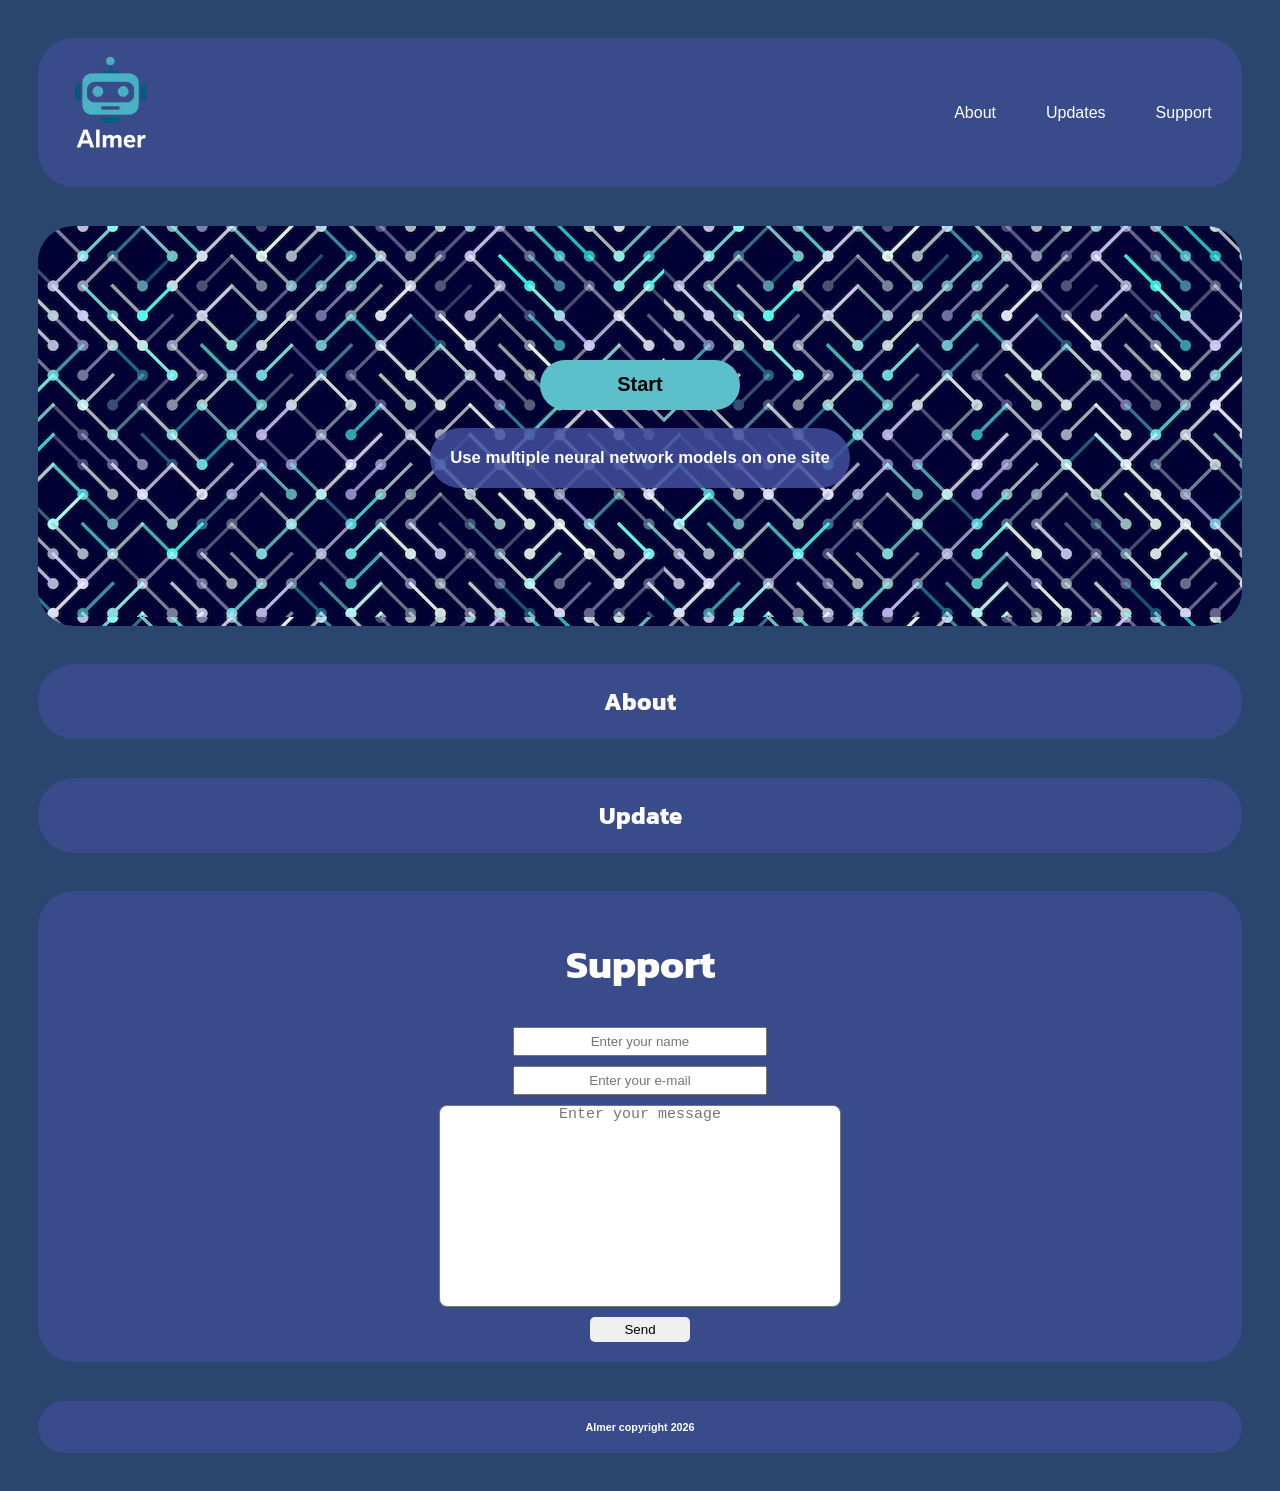
==== index.html @ 60244625 "1.0" ====
<!DOCTYPE html>
<html lang="en">
<head>
    <meta charset="UTF-8">
    <meta name="viewport" content="width=device-width, initial-scale=1.0">
    <title>AImer</title>
    <link rel="stylesheet" href="style.css">
</head>
<body>
    <header>
        <div class="logo">
           <img src="images/logog.png" alt="logocompany" class="logoimg">
        </div>
        <nav>
            <ul>
                <li><a href="" class="nava">About</a></li>
                <li><a href="" class="nava">Updates</a></li>
                <li><a href="" class="nava">Support</a></li>
            </ul>
        </nav>
    </header>
    <main>
        <section class="mainpage">
             <div class="start">
                <button class="start2">Start</button>
             </div>
             <div class="h6div">
             <h6>Use multiple neural network models on one site</h6>
            </div>
        </section>
        <div>

        </div>
        <section class="about">
            <h1 class="abouth1">About</h1>
        </section>
        <div>

        </div>
        <section class="update">
            <h1 class="updateh1">Update</h1>
        </section>
        <div>

        </div>
        <section class="support">
            <h1 class="supporth1">Support</h1>
            <form action="">
                <input type="text" placeholder="Enter your name">
                <input type="email" placeholder="Enter your e-mail">
                <textarea name="" id="" placeholder="Enter your message"></textarea>
                <button class="send">Send</button>
            </form>
        </section>
        <div>

        </div>
    </main>
    <footer>
        <h6>AImer copyright 2026</h6>
    </footer>
    <script src="script.js"></script>
</body>
</html>
---- style.css ----
@import url('https://fonts.googleapis.com/css2?family=Google+Sans:ital,opsz,wght@0,17..18,400..700;1,17..18,400..700&family=Kanit:ital,wght@0,100;0,200;0,300;0,400;0,500;0,600;0,700;0,800;0,900;1,100;1,200;1,300;1,400;1,500;1,600;1,700;1,800;1,900&display=swap');

* {
    margin: 0;
    padding: 0;
}

body {
    font-family: "Google Sans", sans-serif;
    background-color: #2A456E;
}

h1 {
    font-family: "Kanit", sans-serif;
}

header {
    background-color: #434f9d9c;
    border-radius: 36px;
    margin: 3%;
    display: flex;
    align-items:center ;
    justify-content: space-between;

}

.logoimg {
    width:145px ;
    height: 145px;
}

ul {
    display: flex;
    list-style: none;
    gap: 50px;
    margin-right: 30px;
}

.nava {
    text-decoration: none;
    color: white;

}

.nava:hover {
    color: aquamarine;
}

footer {
    background-color: #434f9d9c;
    border-radius: 36px;
    margin: 3%;
    display: flex;
    align-items:center ;
    justify-content: center;
    padding: 20px;
    color: white;
     font-family: "Google Sans", sans-serif;

}

section {
    background-color: #434f9d9c;
    border-radius: 36px;
    margin: 3%;
    display: flex;
    align-items:center ;
    justify-content: center;
    padding: 20px;
    color: white;
    font-family: "Google Sans", sans-serif;

}

.start2 {
    background-color:#5BC0CA ;
    border-radius: 25px;
    width: 200px;
    height: 50px;
    font-size: 20px;
    font-family: "Google Sans", sans-serif;
    border: none;
    font-weight: 600;

}

.h6div {
    background-color: #434f9dd8;
    border-radius: 36px;
    padding: 0.5%;
    margin: 0.3%;
    display: flex;
    align-items:center ;
    justify-content: center;
    padding: 20px;
    color: white;
    font-family: "Google Sans", sans-serif;

}

.mainpage {
    gap: 15px;
    display: flex;
    justify-content: center;
    align-items: center;
    flex-direction: column;
    font-size: 25px;
    height: 40vh;
    background-image: url(images/technology-vector-seamless-pattern-banner-geometric-striped-ornament-monochrome-linear-background-illustration_1142-15302.avif);
    
}

.supporth1 {
    margin: 2%;
    font-size: 40px;
}

form,.support {
    display: flex;
    align-items: center;
    justify-content: center;
    flex-direction: column;
    gap: 10px;
    border: none;
}



textarea {
    resize: none;
    width: 400px;
    height: 200px ;
    border-radius: 8px;
    outline: none;
    text-align: center;
}

input {
    width: 250px;
    height: 25px;
    outline: none;
    text-align: center;
}

.send  {
    width: 100px;
    height: 25px;
    border-radius: 5px;
    border: none;
    
}

.send:hover{
    font-size: 15px;
}

textarea::placeholder{
    font-size: 15px;
}

.about{
    display: flex;
    align-items: center;
    justify-content: center;
    flex-direction: column;
    gap: 10px;
    border: none;
}

.update{
    display: flex;
    align-items: center;
    justify-content: center;
    flex-direction: column;
    gap: 10px;
    border: none;
}
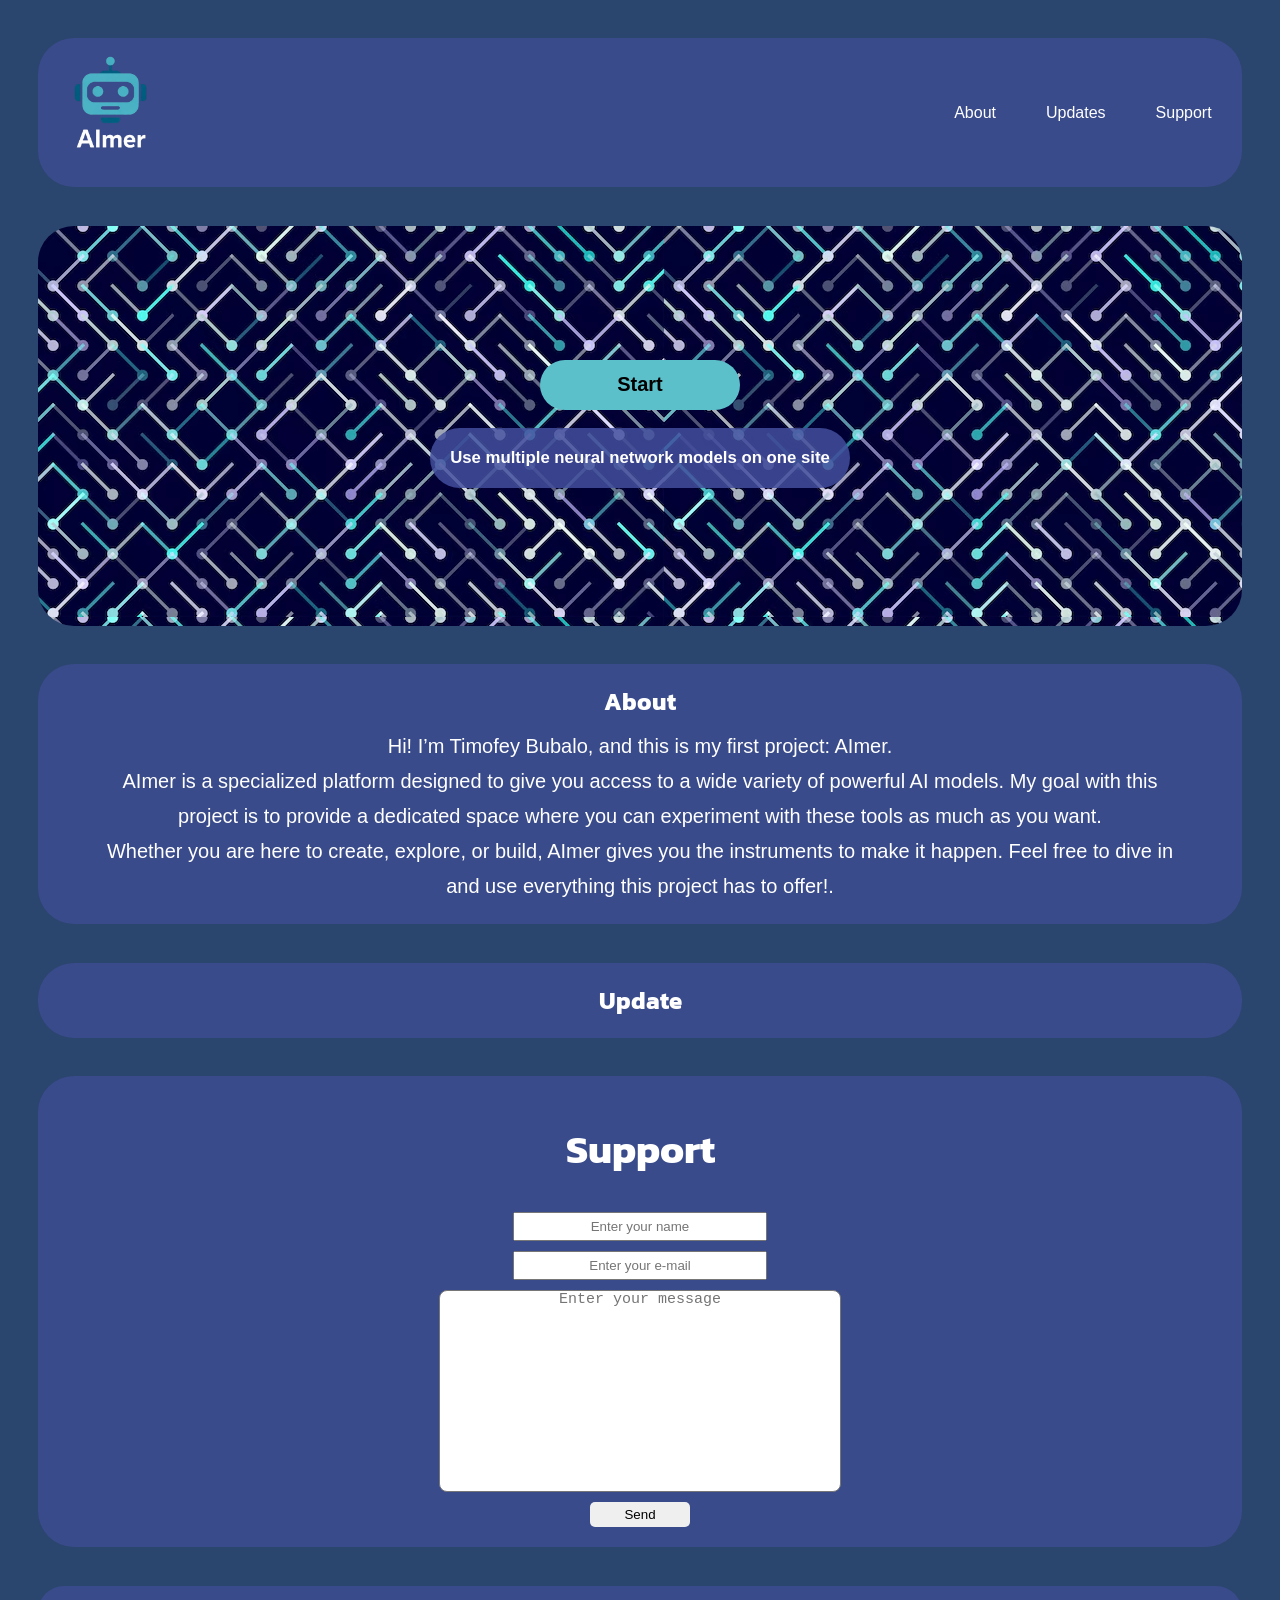
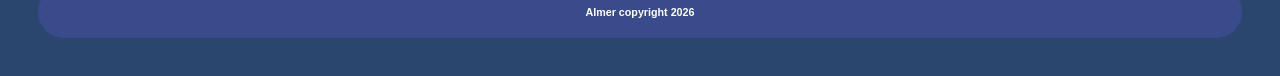
==== commit 8c18132a: "Update index.html" ====
--- a/index.html
+++ b/index.html
@@ -13,16 +13,18 @@
         </div>
         <nav>
             <ul>
-                <li><a href="" class="nava">About</a></li>
-                <li><a href="" class="nava">Updates</a></li>
-                <li><a href="" class="nava">Support</a></li>
+                <li><a href="#aboutId" class="nava">About</a></li>
+                <li><a href="#updateId" class="nava">Updates</a></li>
+                <li><a href="#supportId" class="nava">Support</a></li>
             </ul>
         </nav>
     </header>
     <main>
         <section class="mainpage">
              <div class="start">
-                <button class="start2">Start</button>
+                <a href="index2.html">
+                    <button class="start2">Start</button>
+                </a>
              </div>
              <div class="h6div">
              <h6>Use multiple neural network models on one site</h6>
@@ -31,19 +33,24 @@
         <div>
 
         </div>
-        <section class="about">
+        <section class="about" id="aboutId">
             <h1 class="abouth1">About</h1>
+            <p class="aboutxt">
+               Hi! I’m Timofey Bubalo, and this is my first project: AImer. <br>
+               AImer is a specialized platform designed to give you access to a wide variety of powerful AI models. My goal with this project is to provide a dedicated space where you can experiment with these tools as much as you want.<br>
+               Whether you are here to create, explore, or build, AImer gives you the instruments to make it happen. Feel free to dive in and use everything this project has to offer!.<br>
+            </p>
         </section>
         <div>
 
         </div>
-        <section class="update">
+        <section class="update" id="updateId">
             <h1 class="updateh1">Update</h1>
         </section>
         <div>
 
         </div>
-        <section class="support">
+        <section class="support" id="supportId">
             <h1 class="supporth1">Support</h1>
             <form action="">
                 <input type="text" placeholder="Enter your name">
@@ -62,3 +69,4 @@
     <script src="script.js"></script>
 </body>
 </html>
+
--- a/style.css
+++ b/style.css
@@ -7,7 +7,7 @@
 
 body {
     font-family: "Google Sans", sans-serif;
-    background-color: #2A456E;
+    background-color: #2a456e;
 }
 
 h1 {
@@ -174,4 +174,13 @@
     flex-direction: column;
     gap: 10px;
     border: none;
-}+}
+
+.aboutxt{
+    text-align: center;
+    font-size: 20px;
+    line-height: 35px;
+    margin: 0 auto ;
+    max-width:1100px;
+    width: 100%;
+}
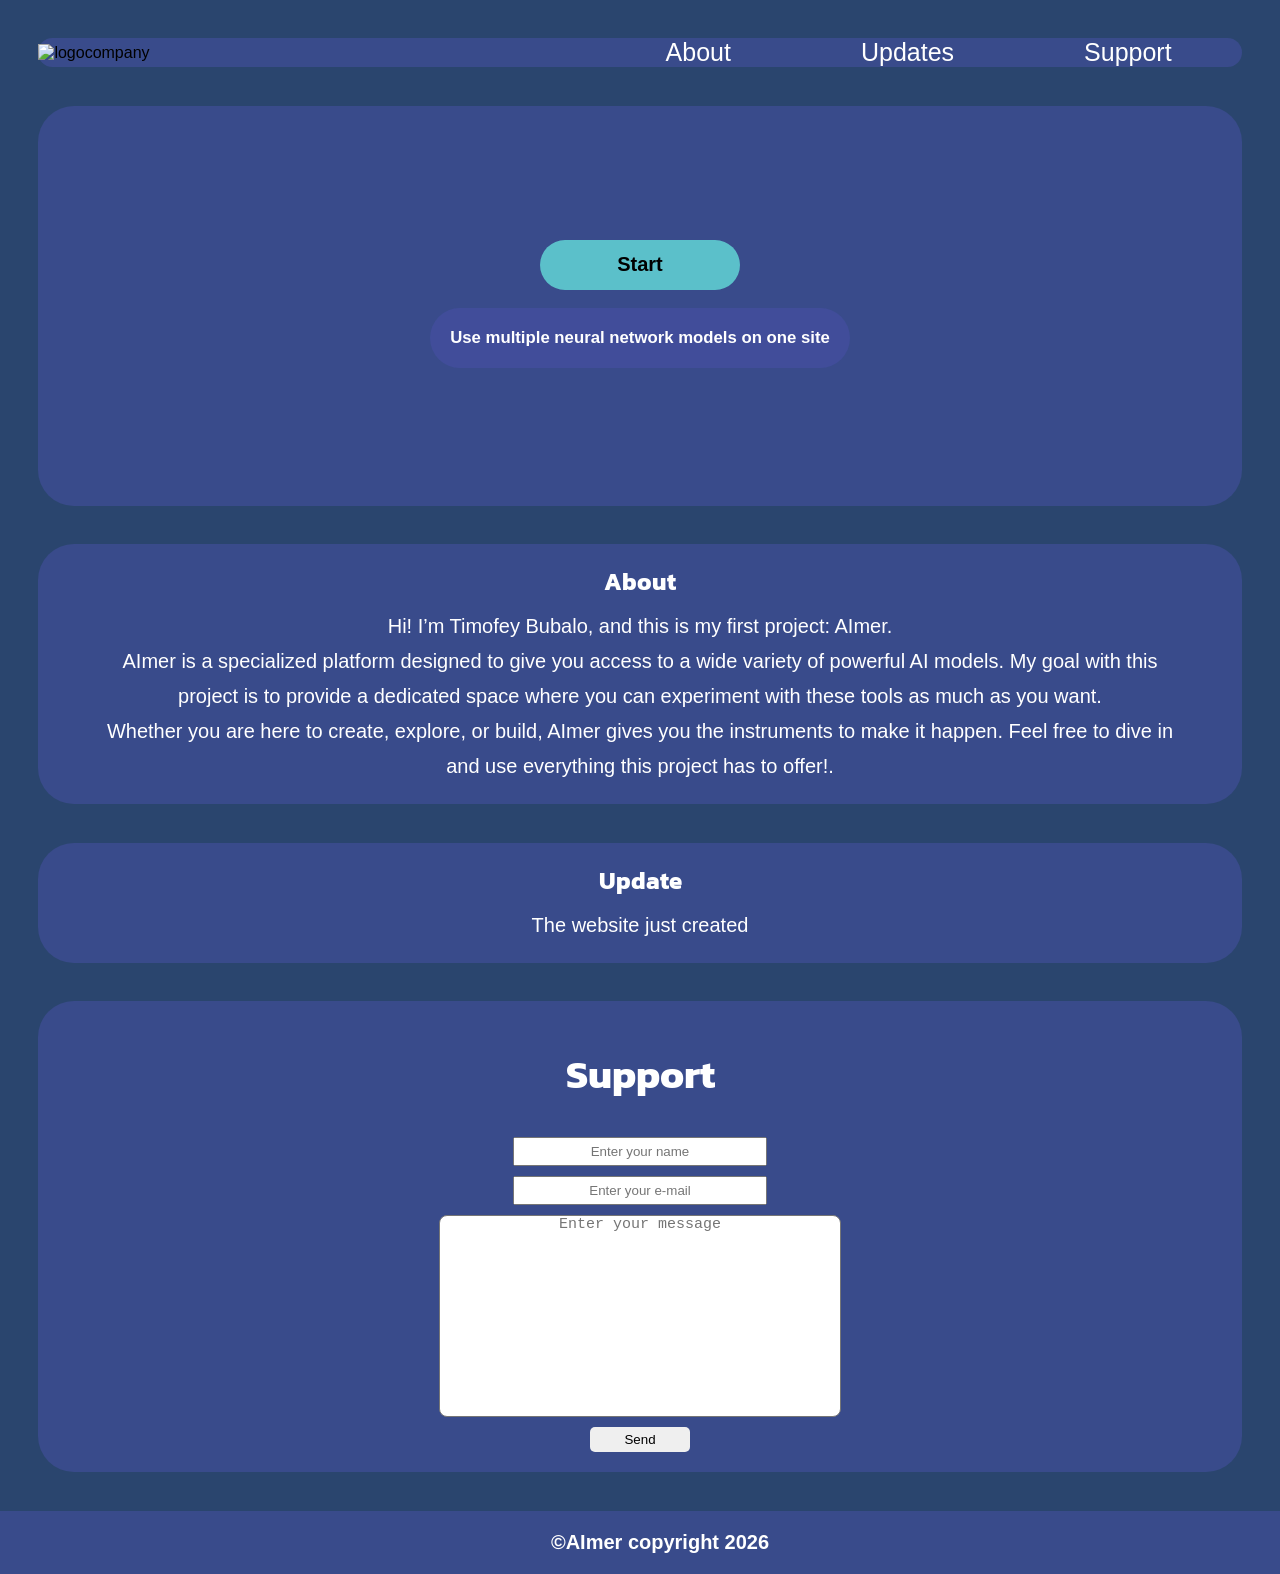
==== commit 0b7f1c9c: "Add files via upload" ====
--- a/index.html
+++ b/index.html
@@ -3,7 +3,7 @@
 <head>
     <meta charset="UTF-8">
     <meta name="viewport" content="width=device-width, initial-scale=1.0">
-    <title>AImer</title>
+    <title>AImer-Main</title>
     <link rel="stylesheet" href="style.css">
 </head>
 <body>
@@ -46,6 +46,7 @@
         </div>
         <section class="update" id="updateId">
             <h1 class="updateh1">Update</h1>
+            <p class="updatetxt">The website just created</p>
         </section>
         <div>
 
@@ -64,9 +65,10 @@
         </div>
     </main>
     <footer>
-        <h6>AImer copyright 2026</h6>
+        <h6 class="rights">©AImer copyright 2026</h6>
     </footer>
     <script src="script.js"></script>
 </body>
 </html>
 
+
--- a/style.css
+++ b/style.css
@@ -25,8 +25,8 @@
 }
 
 .logoimg {
-    width:145px ;
-    height: 145px;
+    width:170px ;
+    height: 170px;
 }
 
 ul {
@@ -39,7 +39,8 @@
 .nava {
     text-decoration: none;
     color: white;
-
+    font-size: 25px;
+    margin: 40px;
 }
 
 .nava:hover {
@@ -48,16 +49,15 @@
 
 footer {
     background-color: #434f9d9c;
-    border-radius: 36px;
-    margin: 3%;
+    width: 100%;
     display: flex;
     align-items:center ;
     justify-content: center;
     padding: 20px;
     color: white;
-     font-family: "Google Sans", sans-serif;
+    font-family: "Google Sans", sans-serif;
+}
 
-}
 
 section {
     background-color: #434f9d9c;
@@ -84,6 +84,12 @@
 
 }
 
+.start2:hover{
+    width: 220px;
+    height: 55px;
+    font-size: 22px;
+}
+
 .h6div {
     background-color: #434f9dd8;
     border-radius: 36px;
@@ -95,6 +101,7 @@
     padding: 20px;
     color: white;
     font-family: "Google Sans", sans-serif;
+    gap: 20px;
 
 }
 
@@ -176,7 +183,7 @@
     border: none;
 }
 
-.aboutxt{
+.aboutxt,.updatetxt{
     text-align: center;
     font-size: 20px;
     line-height: 35px;
@@ -184,3 +191,7 @@
     max-width:1100px;
     width: 100%;
 }
+
+.rights{
+    font-size: 20px;
+}
